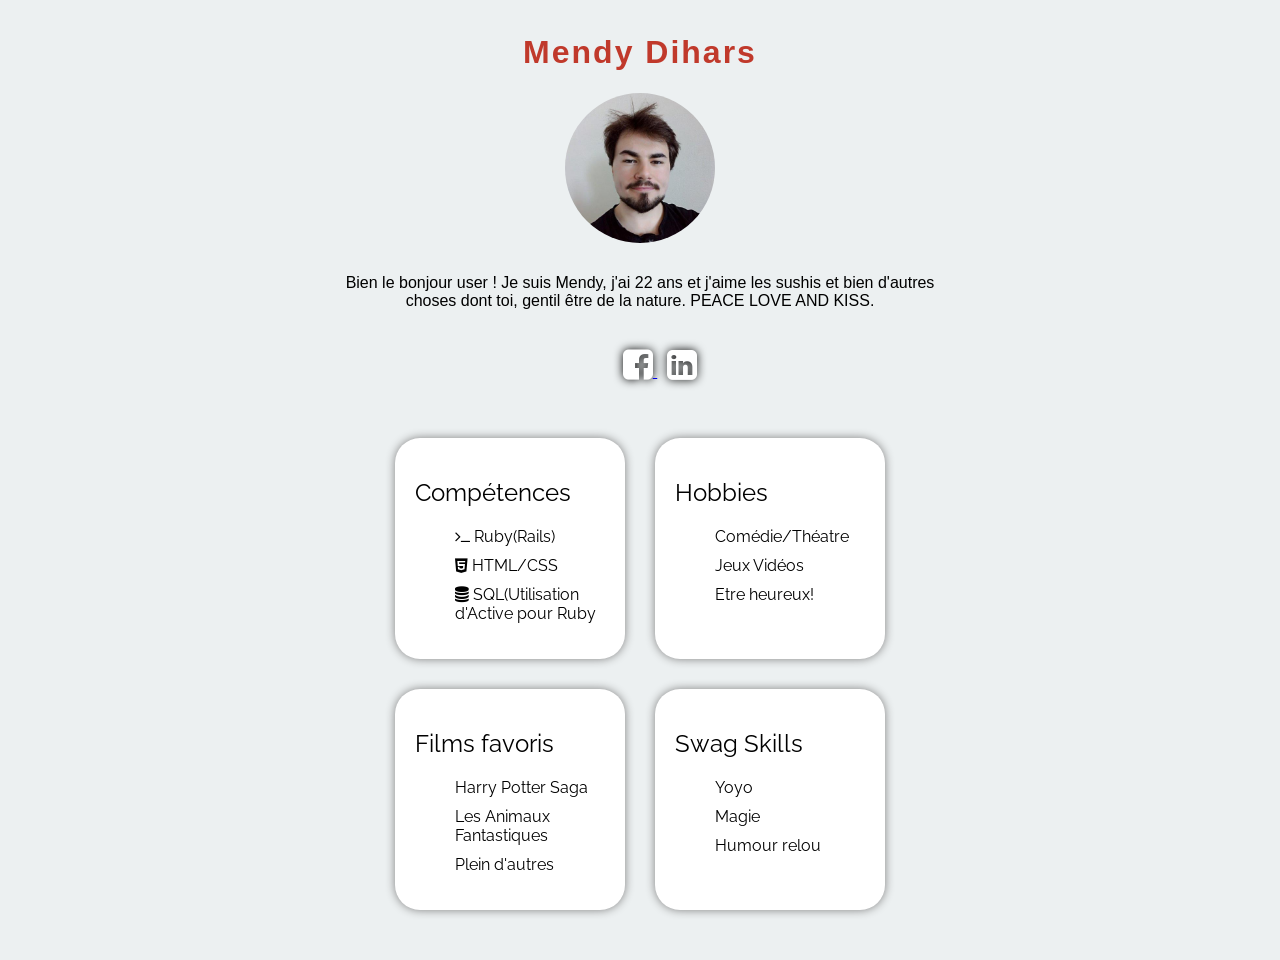
==== index.html @ 1aa53f40 "Correction page website" ====
<html>
  <head>
    <meta charset="utf-8">
    <title>Basic info</title>

    <!-- Google fonts -->
    <link rel="stylesheet" href="https://fonts.googleapis.com/css?family=Open+Sans:400,300,700|Montserrat:400,700">

    <!-- Fontawesome -->
<!--     <link href="https://maxcdn.bootstrapcdn.com/font-awesome/4.2.0/css/font-awesome.min.css" rel="stylesheet"> -->
    <link href="https://fonts.googleapis.com/css?family=Raleway" rel="stylesheet">
    <link rel="stylesheet" href="https://maxcdn.bootstrapcdn.com/font-awesome/4.7.0/css/font-awesome.min.css">

    <!-- Your style -->
    <link rel="stylesheet" href="style.css">
  </head>
  <body>
    <div class="profil">
      <h1>Mendy Dihars</h1>
      <img src="moi.jpeg" alt="Mendy Dihars Picture">
      <p id="text-center">
        Bien le bonjour user ! Je suis Mendy, j'ai 22 ans et j'aime les sushis et bien d'autres choses dont toi, gentil être de la nature. PEACE LOVE AND KISS.
      </p>
    </div>

      <ul>
        <li class="sociaux">
          <a href="https://www.facebook.com/mendy.dihars" target="_blank">
            <i class="fa fa-facebook-square" id="btn-fb" aria-hidden="true"></i>
          </a>
        </li>
        <li class="sociaux">
          <a href="https://www.linkedin.com/in/mendy-dihars-a77090129/" target="_blank">
            <i class="fa fa-linkedin-square" id="btn-fb" aria-hidden="true"></i>
          </a>
        </li>
      </ul>

    <div class="container">
      <div class="card">
        <h2>Compétences</h2>
          <ul class="list">
            <li class="card-list">
                <i class="fa fa-terminal" aria-hidden="true"></i>
                  Ruby(Rails)
              </li>
            <li class="card-list">
              <i class="fa fa-html5" aria-hidden="true"></i> HTML/CSS
              </li>
            <li class="card-list">
              <i class="fa fa-database" aria-hidden="true"></i>
              SQL(Utilisation d'Active pour Ruby
            </li>
          </ul>
      </div>
      <div class="card">
        <h2>Hobbies</h2>
          <ul class="list">
            <li class="card-list">
              Comédie/Théatre
            </li>
            <li class="card-list">
              Jeux Vidéos
            </li>
            <li class="card-list">
              Etre heureux!
            </li>
          </ul>
      </div>
      <div class="card">
        <h2>Films favoris</h2>
          <ul class="list">
            <li class="card-list">
              Harry Potter Saga
            </li>
            <li class="card-list">
              Les Animaux Fantastiques
            </li>
            <li class="card-list">
              Plein d'autres
            </li>
          </ul>
      </div>
      <div class="card">
        <h2>Swag Skills</h2>
          <ul class="list">
            <li class="card-list">
              Yoyo
            </li>
            <li class="card-list">
              Magie
            </li>
            <li class="card-list">
              Humour relou
            </li>
          </ul>
      </div>
    </div>
  </body>
</html>
---- style.css ----
body {
  background-color: #ecf0f1;
  text-align:center;
  font-family: Helvetica, sans-serif;
}

img {
  border-radius: 50%;
  width:150px;
  margin-bottom: 15px;
}

h1 {
  color: #c0392b;
  letter-spacing: 2px;
  font-weight: bold;
}
h2 {
  font-weight:normal;
}
table {
  padding:5px;
  margin:0 auto;
  padding:15px;
  width:50%;
  border-spacing:30px;
}
th {
  width:50%;
  background-color:black;
  color: white;
  border-radius:5px;
}
td {
  border-bottom: 2px solid black;
}
.profil {
  padding:5px;
  margin:0 auto;
  width:50%;
}
.sociaux {
  list-style: none;
  display: inline;
  margin:5px;
}
.card-list {
  list-style:  none;
  margin-bottom:10px;
}
.container {
  text-align: left;
  width:50%;
  margin:10px auto;
  padding:25px;
  display:flex;
  justify-content: center;
  flex-wrap: wrap;
  font-family: 'Raleway', sans-serif;
}
.card {
  background-color: white;
  box-shadow: 0px 0px 10px grey;
  border-radius:25px;
  width: 30%;
  padding:20px;
  margin:15px;
}
#text-center {
  text-align:center;
}
#btn-fb {
  font-size: 35px;
  color:white;
  text-shadow: 0px 0px 10px black;
}
#btn-fb:hover {
  text-shadow: none;
  color:black;
}
/* Here goes your CSS */
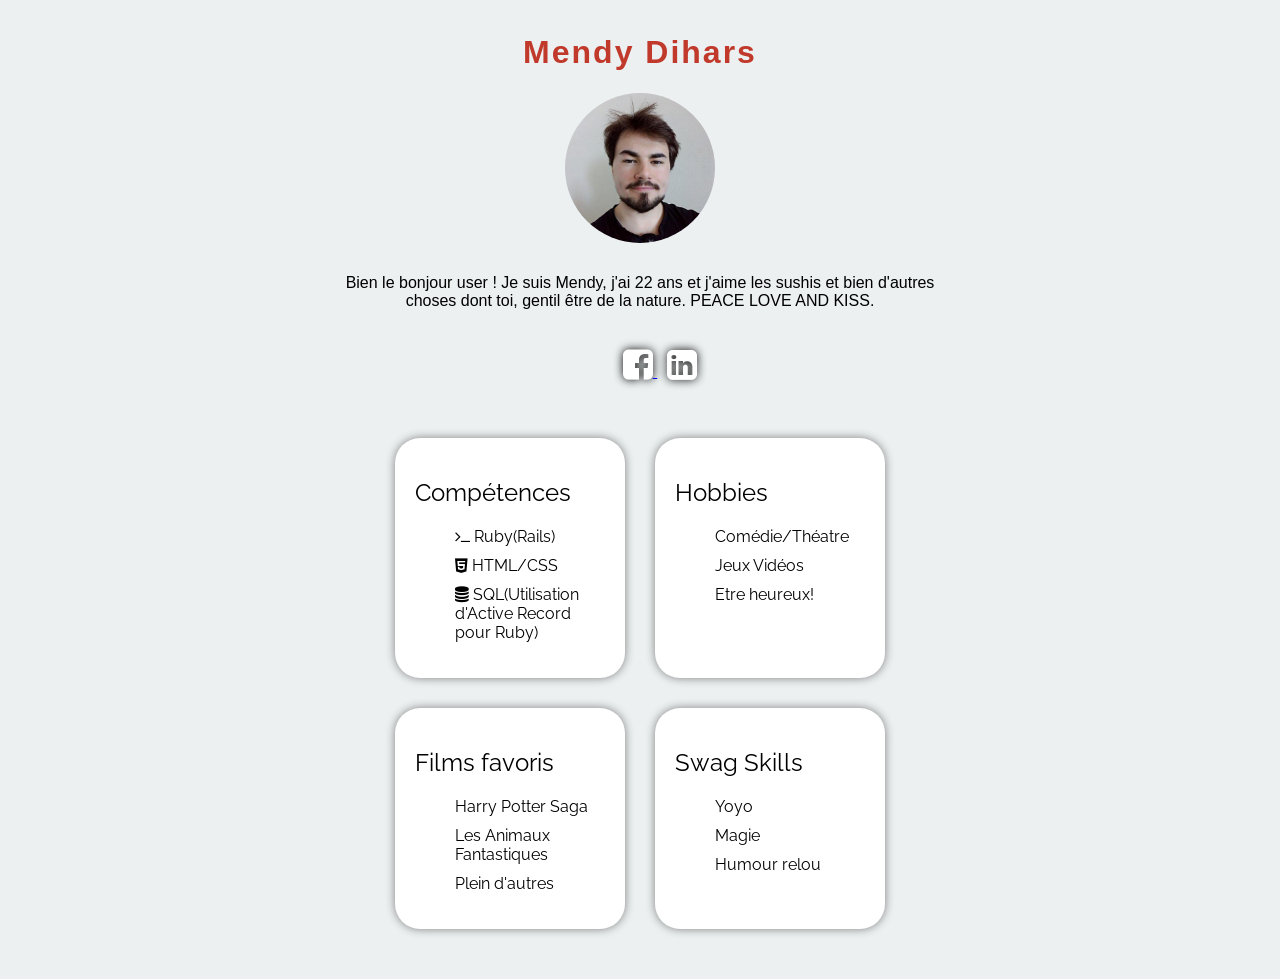
==== commit ac24d3b5: "Correction d'une petite bêtise" ====
--- a/index.html
+++ b/index.html
@@ -49,7 +49,7 @@
               </li>
             <li class="card-list">
               <i class="fa fa-database" aria-hidden="true"></i>
-              SQL(Utilisation d'Active pour Ruby
+              SQL(Utilisation d'Active Record pour Ruby)
             </li>
           </ul>
       </div>
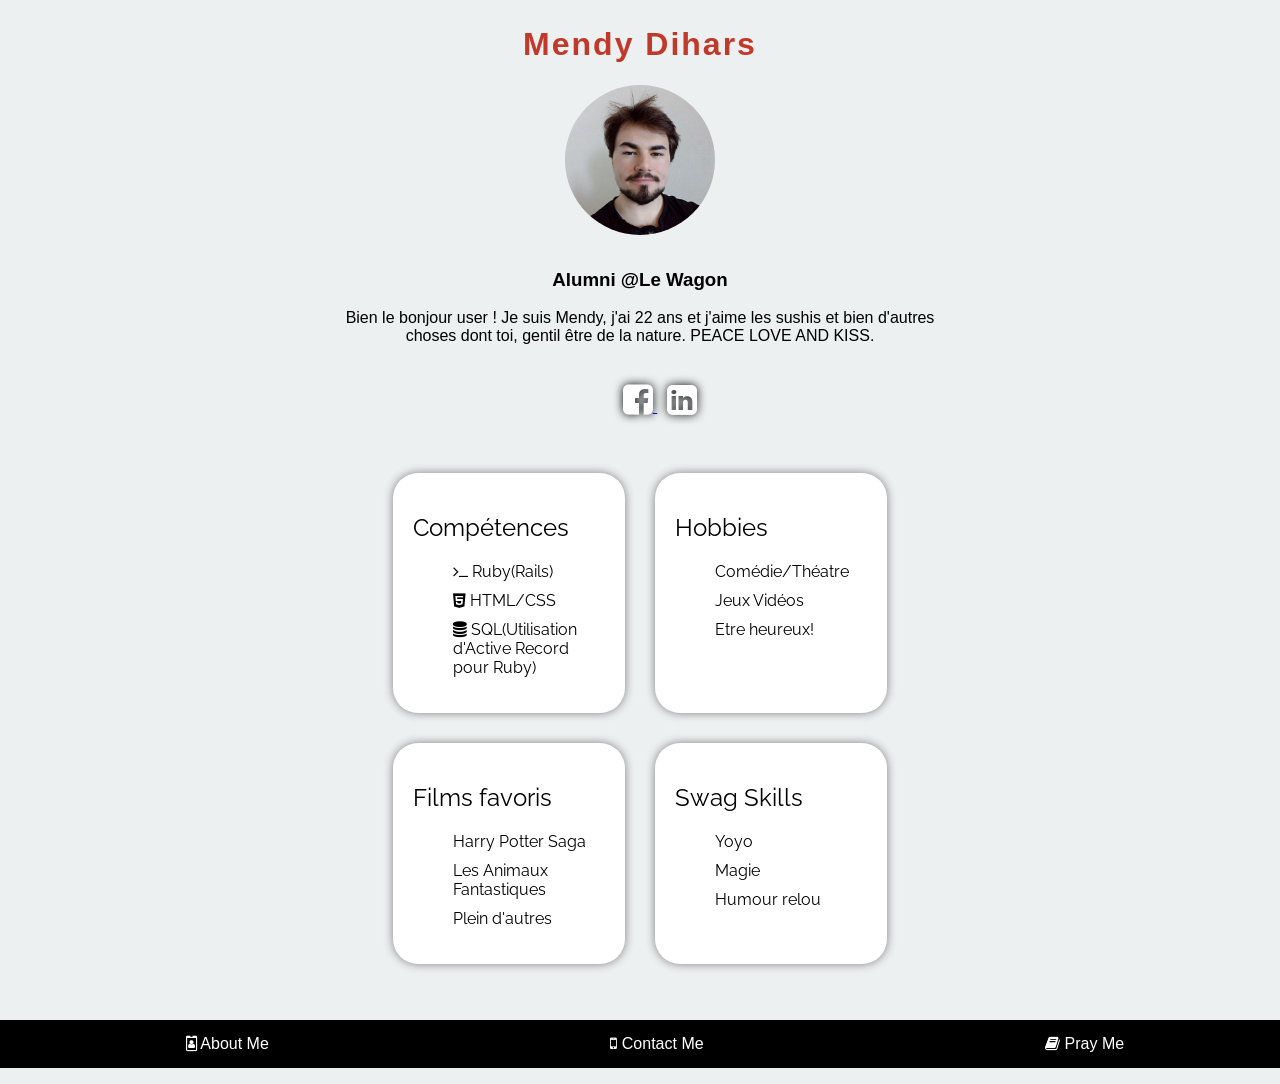
==== commit ec601297: "Ajout de la barre de contact en bas" ====
--- a/index.html
+++ b/index.html
@@ -1,7 +1,7 @@
 <html>
   <head>
     <meta charset="utf-8">
-    <title>Basic info</title>
+    <title>3615 Mendy</title>
 
     <!-- Google fonts -->
     <link rel="stylesheet" href="https://fonts.googleapis.com/css?family=Open+Sans:400,300,700|Montserrat:400,700">
@@ -19,6 +19,7 @@
       <h1>Mendy Dihars</h1>
       <img src="moi.jpeg" alt="Mendy Dihars Picture">
       <p id="text-center">
+        <h3>Alumni @Le Wagon</h3>
         Bien le bonjour user ! Je suis Mendy, j'ai 22 ans et j'aime les sushis et bien d'autres choses dont toi, gentil être de la nature. PEACE LOVE AND KISS.
       </p>
     </div>
@@ -96,5 +97,29 @@
           </ul>
       </div>
     </div>
+
+    <div>
+      <ul id="nav">
+        <li>
+          <a class="btn-nav btn-red" href="#">
+            <i class="fa fa-id-badge" aria-hidden="true"></i>
+             About Me
+          </a>
+        </li>
+        <li>
+          <a class="btn-nav btn-red" href="#">
+            <i class="fa fa-mobile" aria-hidden="true"></i>
+             Contact Me
+          </a>
+        </li>
+        <li>
+          <a class="btn-nav btn-red" href="#">
+            <i class="fa fa-book" aria-hidden="true"></i>
+             Pray Me
+          </a>
+        </li>
+      </ul>
+    </div>
   </body>
+
 </html>
--- a/style.css
+++ b/style.css
@@ -2,6 +2,8 @@
   background-color: #ecf0f1;
   text-align:center;
   font-family: Helvetica, sans-serif;
+  margin:0px;
+  padding:0px;
 }
 
 img {
@@ -66,6 +68,19 @@
   padding:20px;
   margin:15px;
 }
+.fixed {
+  position:fixed;
+}
+.btn-nav{
+  padding:10px;
+  color:white;
+  border-radius: 30px;
+  display: inline;
+  text-decoration:none;
+}
+.btn-red:hover {
+  background: #9e0303;
+}
 #text-center {
   text-align:center;
 }
@@ -78,4 +93,12 @@
   text-shadow: none;
   color:black;
 }
+#nav {
+  width:100%;
+  /*height:50px;*/
+  background-color:black;
+  display: flex;
+  justify-content: space-around;
+  padding:15px;
+}
 /* Here goes your CSS */
